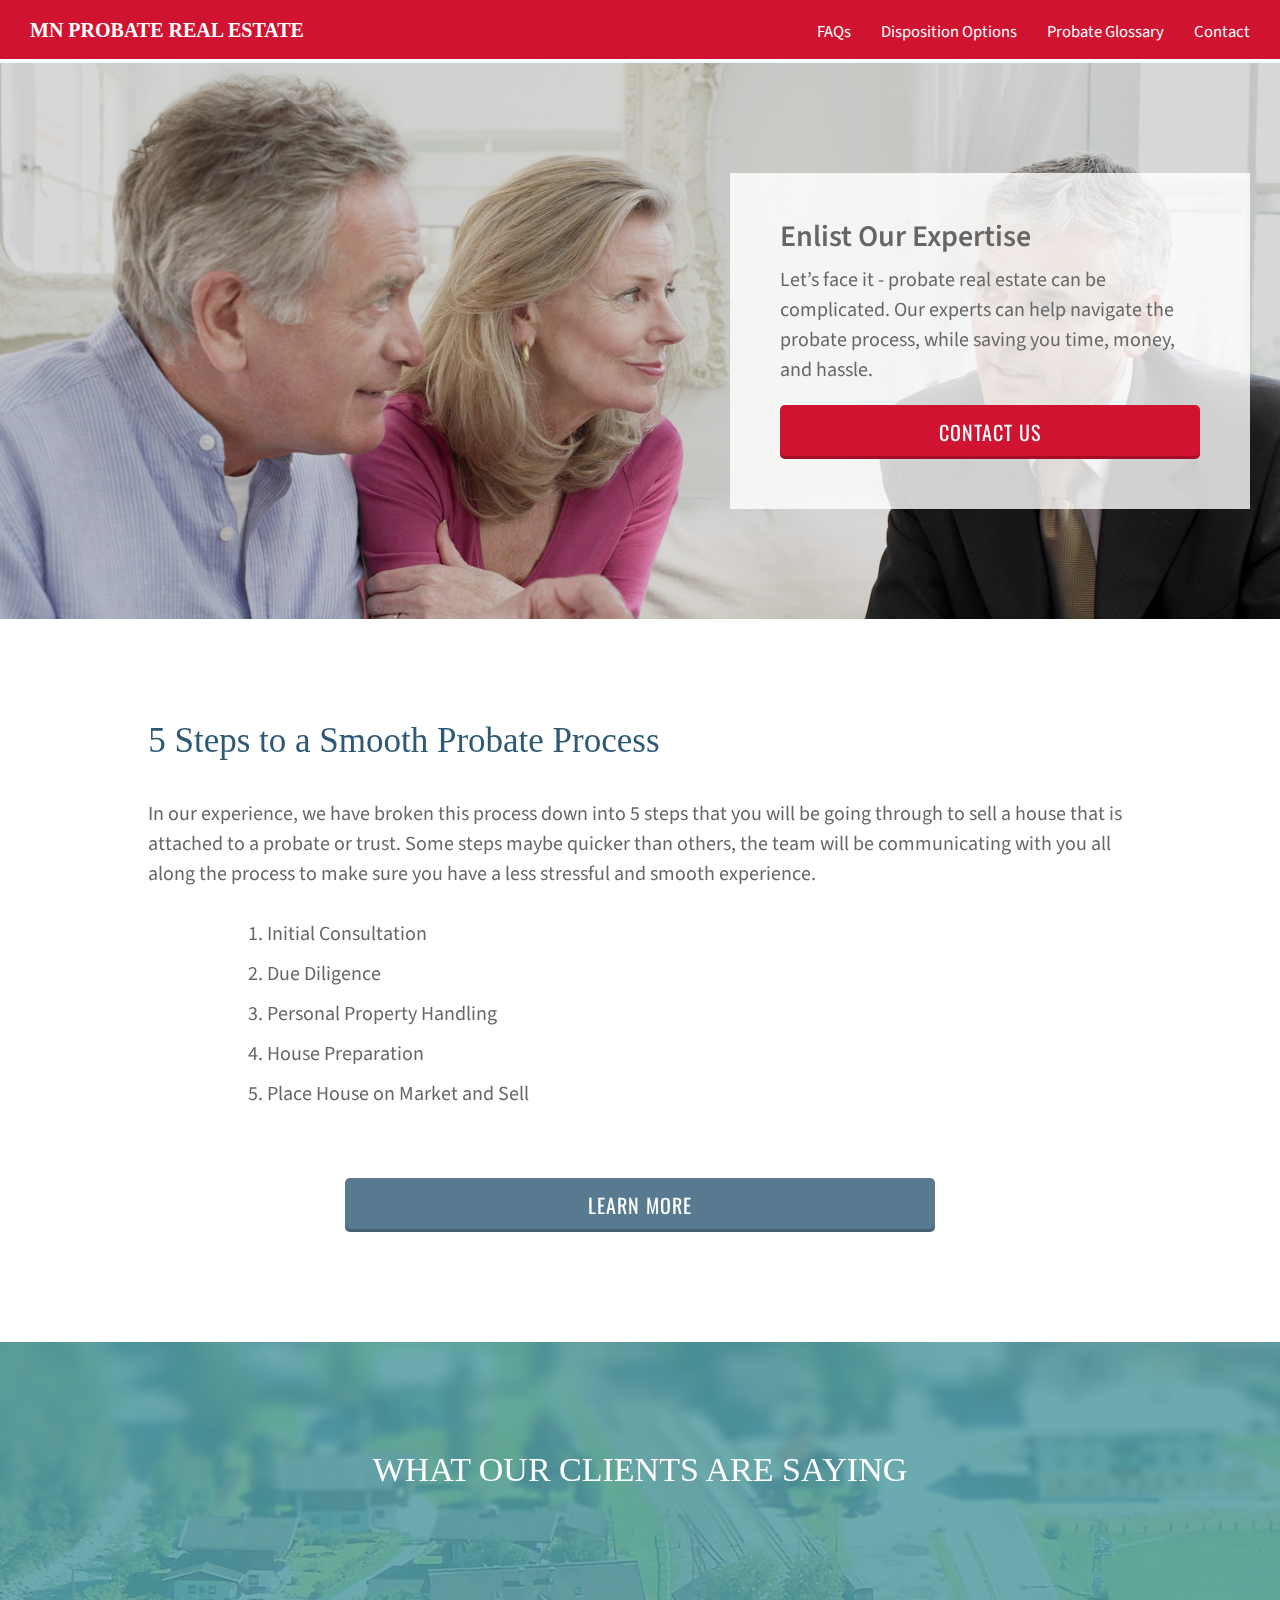
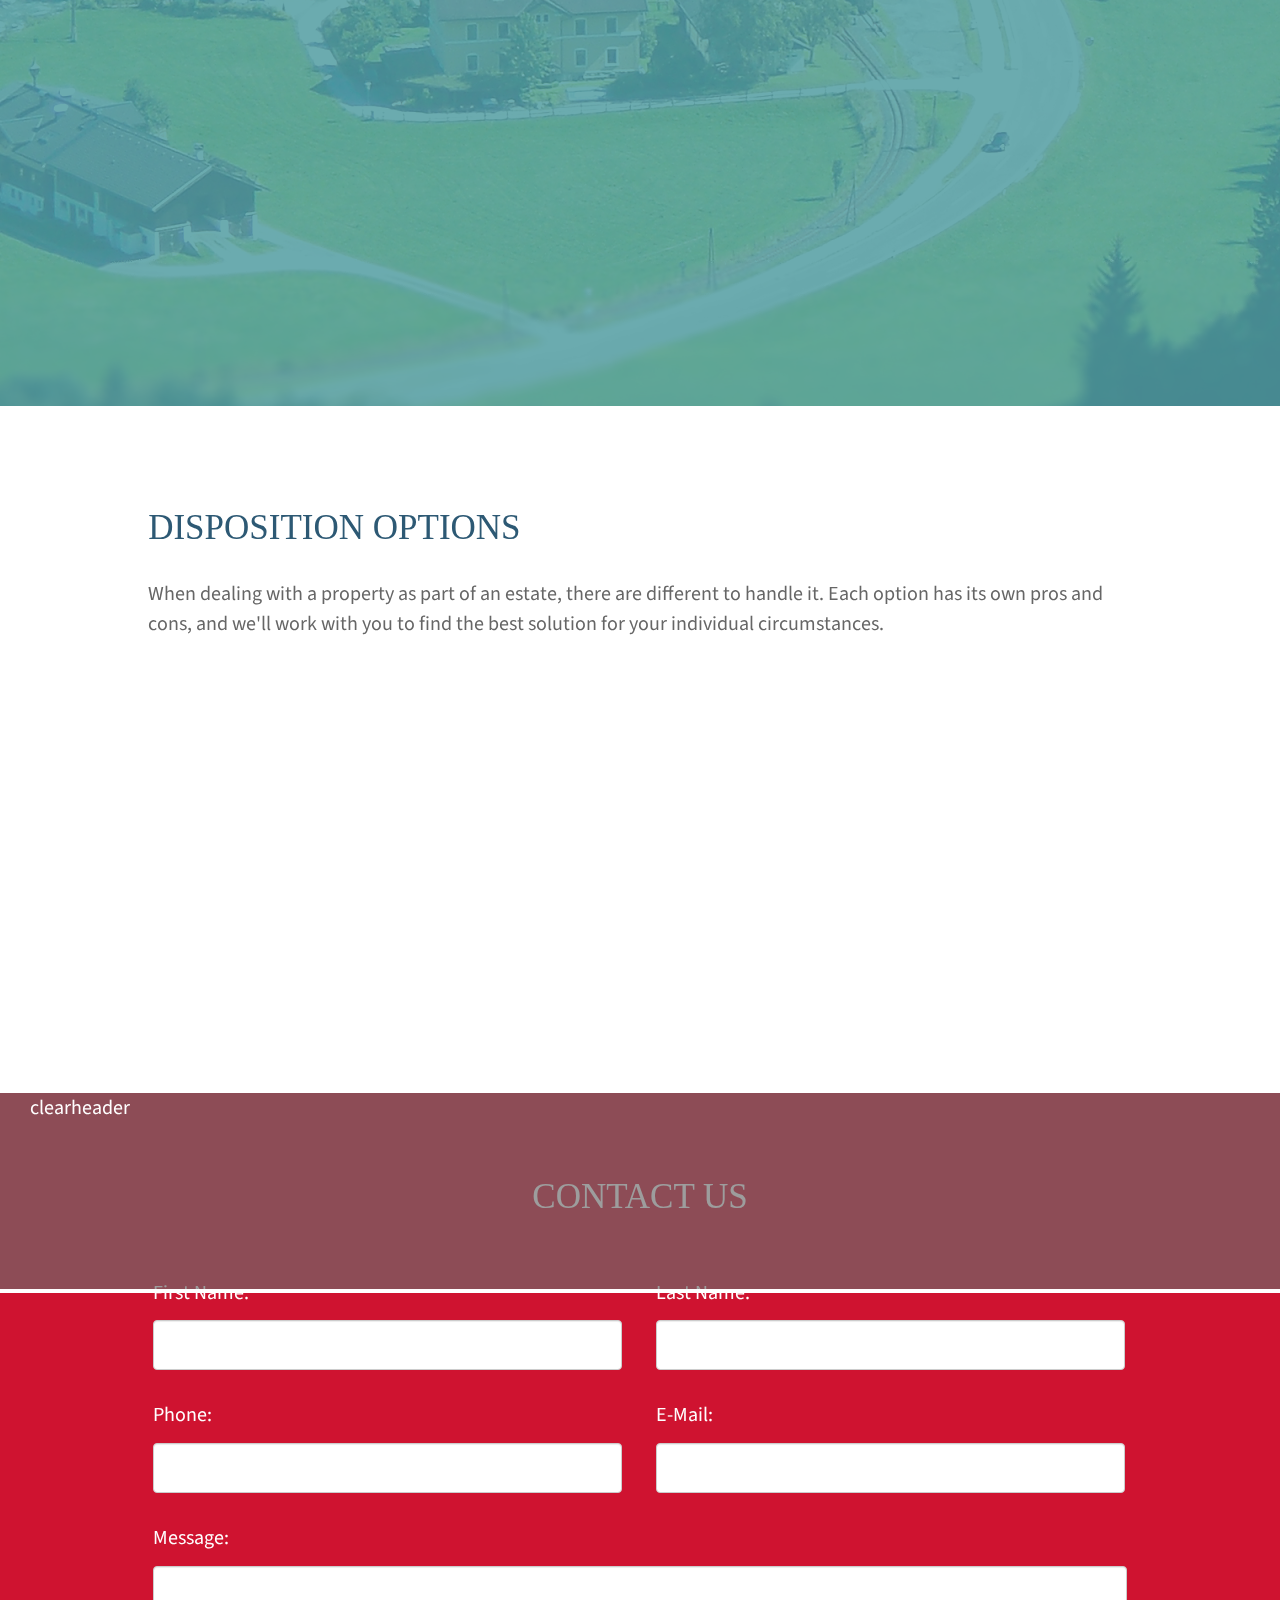
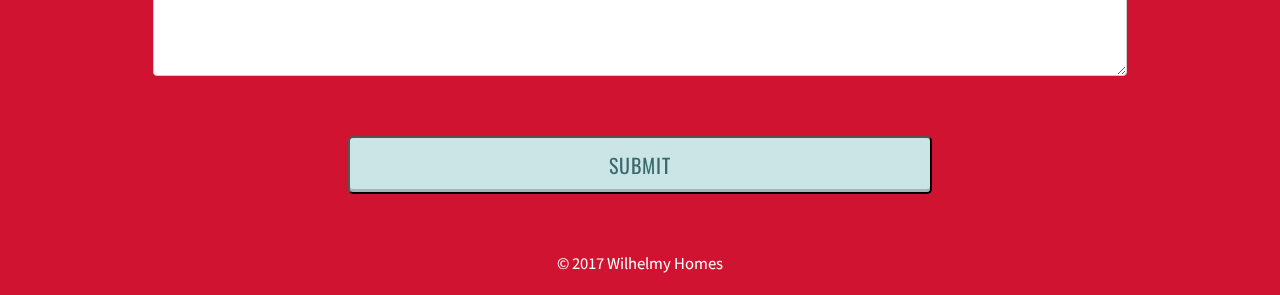
==== index.html @ 2a5e606b "fist push" ====
<!DOCTYPE html>
<html lang="en">
<head>
  <meta charset="utf-8">
  <meta http-equiv="X-UA-Compatible" content="IE=edge">
  <meta name="viewport" content="width=device-width, initial-scale=1">
  <link rel="shortcut icon" type="image/ico" href="images/favicon.ico" />
  <meta name="description" content="Our experts can help navigate the probate real estate process, while saving you time, money, and hassle.">

  <title>MN Probate Real Estate Services</title>

  <link href='http://fonts.googleapis.com/css?family=Source+Sans+Pro:400,400i,600,700|Oswald:700' rel='stylesheet' type='text/css'>

  <link href="https://fonts.googleapis.com/icon?family=Material+Icons" rel="stylesheet">

  <link rel="stylesheet" href="css/normalize.css">
<!--   <link rel="stylesheet" href="css/materialize.css"> -->
  <link rel="stylesheet" href="css/font-awesome.min.css">
  <link rel="stylesheet" href="css/main1.css">
</head>

<body>

<!-- <header class="clearHeader"> clearheader
</header> -->

  <header class="clearfix shadow">
    <h1><a href="index.php">MN Probate Real Estate</a></h1>
     
      <div class="hamburger">
        <div class="line"></div>
        <div class="line"></div>
        <div class="line"></div>
      </div>

    <nav>
    <ul>
        <li><a href="faqs.php">FAQs</a></li>
        <li><a href="disposition-options.php">Disposition Options</a></li>
        <li><a href="probate-glossary.php">Probate Glossary</a></li>
        <!-- <li><a href="probate-timeline.html">Timeline</a></li> -->
        <li><a href="contact.php">Contact</a></li>
      </ul>
    </nav>
  </header>
  <!-- second shadow header -->
    <header class="clearfix">
    <h1><a href="index.html">MN Probate Real Estate</a></h1>
     
      <div class="hamburger">
        <div class="line"></div>
        <div class="line"></div>
        <div class="line"></div>
      </div>

    <nav>
      <li><a href="faqs.php">FAQs</a></li>
      <li><a href="disposition-options.php">Disposition Options</a></li>
      <li><a href="probate-glossary.php">Probate Glossary</a></li>
      <li><a href="contact.php">Contact</a></li>
    </nav>
  </header>
  <!-- end shadow header -->


    <div class="parallax-container">
      <div class="parallax">
        <div class="parallax-img"></div>
        <img src="images/counsel-t11.jpg"></div>
       <div class="hero-filter">
        <div class="blurb">
          <h2>Enlist Our Expertise</h2>
          <p> <span class="removeText">Let’s face it - probate real estate can be complicated.</span> Our experts can help navigate the probate process, while saving you time, money, and hassle.</p>
          <a class="button" href="#contact" target="_top">Contact Us</a>
        </div>
      </div> 
    </div>


  <!-- ================= steps section -====================== -->
  <div class="full-width-wrapper">
    <div class="steps-container">
        <section class="steps-text">
        <h3>5 Steps to a Smooth Probate Process</h3>
              <div class="fivesteps">
              <p>In our experience, we have broken this process down into 5 steps that you will be going through to sell a house that is attached to a probate or trust.  Some steps maybe quicker than others, the team will be communicating with you all along the process to make sure you have a less stressful and smooth experience.</p>
              </div>
              <div class="steps-list-container">
                <ul class="steps-ul">
                  <li>1. Initial Consultation</li>
                  <li>2. Due Diligence</li>
                  <li>3. Personal Property Handling</li>
                  <li>4. House Preparation</li>
                  <li>5. Place House on Market and Sell</li>
                </ul>
                <a class="button" href="five-steps.php">Learn More</a>
              </div>
          </section>  
    </div>
  </div>


  <!-- ============== end steps section ============== -->

 
  <!-- ============== BEGIN TESTIMONALS section ============== -->
  <div class="parallax-container">
    <div class="parallax">
      <div class="parallax-img"></div>
      <img src="images/pexels-photo-156505-t2.jpg"></div>
    <div class="info-container testimonials">
      <div class="test-filter">
      <h3>What Our Clients are Saying</h3>
        <div class="quote">
          <img class = "quotemark" src="images/quotes-white.png" alt="quote mark">
          <div class="quotetext">
            <p>Steve was a blessing to our family in a very difficult time. Thank you for making a stressful time not so stressful.</p>
            <p class="attribute">– Client from Elk River</p>
          </div>
        </div>

        <div class="quote">
          <img class = "quotemark" src="images/quotes-white.png" alt="quote mark">
          <div class="quotetext">
            <p>Steve will go above and beyond for his client... I wouldn't trust or go to anyone else!</p>
            <p class="attribute">– Client from St. Paul</p>
          </div>
        </div>
      </div>
    </div>
  </div>

<!-- ================= 3 ICONS section -====================== -->
  <div class="full-width-wrapper">
    <div class="icons-section-container">
      <section class="steps-text">
        <h3>DISPOSITION OPTIONS</h3>
          <div class="icons-opener">
            <p>When dealing with a property as part of an estate, there are different to handle it. Each option has its own pros and cons, and we'll work with you to find the best solution for your individual circumstances.</p>
          </div>

          <div class="three-icons">
            <div class="icon-column">
              <div class="card small">
                <div class="card-image">
                  <div class="square">
                    <i class="fa fa-key"></i>
                  </div>
                </div>
                <div class="card-content">
                  <span class="card-title activator grey-text text-darken-4">Keep It<i class="material-icons right">more_vert</i></span>
                  <p><a href="#">This is a link</a></p>
                </div>
                <div class="card-reveal">
                  <span class="card-title grey-text text-darken-4">Keep It<i class="material-icons right">close</i></span>
                  <p class="card-option">Pro:</p>
                  <p class="option-description">Easy to do if property is already an income producing property.</p>
                  <p class="card-option">Con:</p>
                  <p class="option-description">Eventually it will have to be sold so the estate can be closed.</p>
                </div>
              </div>
            </div>
            <div class="icon-column">
              <div class="card small">
                <div class="card-image">
                  <div class="square">
                    <i class="fa fa-handshake-o"></i>
                  </div>
                </div>
                <div class="card-content">
                  <span class="card-title activator grey-text text-darken-4">Sell As-Is <i class="material-icons right">more_vert</i></span>
                  <p><a href="#">This is a link</a></p>
                </div>
                <div class="card-reveal">
                  <span class="card-title grey-text text-darken-4">Sell As-Is <i class="material-icons right">close</i></span>
                  <p class="card-option">Pro:</p>
                  <p class="option-description">Quickest access to house equity.</p>
                  <p class="card-option">Con:</p>
                  <p class="option-description">Typically lowest price received.</p>
                </div>
              </div>
            </div>
            <div class="icon-column">
              <div class="card small">
                <div class="card-image">
                  <div class="square">
                    <i class="fa fa-magic"></i>
                  </div>
                </div>
                <div class="card-content">
                  <span class="card-title activator grey-text text-darken-4">Renovate
                    <i class="material-icons right">more_vert</i>
                  </span>
                  <p><a href="#">This is a link</a></p>
                </div>
                <div class="card-reveal">
                  <span class="card-title grey-text text-darken-4">Renovate<i class="material-icons right">close</i></span>
                  <p class="card-option">Pro:</p>
                  <p class="option-description">Probable highest sales price.</p>
                  <p class="card-option">Con:</p>
                  <p class="option-description">Highest amount of work for the estate.</p>
                </div>
              </div>
            </div>
          </div>
      </section>  
    </div>
  </div>

<header class="clearHeader"> clearheader
</header>
  <!-- ============== end DISPONSITION section ============== -->



  <footer>
    <!-- BEGIN CONTACT FORM -->
    <div class="form-group col-md-6 col-md-offset-3">
      <a id="contact" class="anchor">anchor text [invisible]</a>
      <h3>Contact Us</h3>

      <form id="contactForm" data-parsley-validate>
        <div class="form-column">
        <p>First Name:</p>
          <input class="form-control" type="text" data-parsley-errors-container="#element" data-parsley-trigger="change" name="firstname" id="firstname" data-parsley-required="true"/>
          <br />
        </div>
        <div class="form-column">
          <p>Last Name:</p>
          <input class="form-control" type="text" data-parsley-errors-container="#element" data-parsley-trigger="change" name="lastname" id="lastname" data-parsley-required="true"/>
          <br />
        </div>
        <div class="form-column">
          <p>Phone:</p>
          <input class="form-control" type="text" name="phone" id="phone" data-parsley-trigger="change" data-parsley-pattern="^[\d\+\-\.\(\)\/\s]*$"  data-parsley-required="true" />
          <br />
        </div>
        <div class="form-column">
          <p>E-Mail:</p>
          <input class="form-control" type="text" name="email" id="email" data-parsley-trigger="change" data-parsley-type="email"required   />
          <br />
        </div>
        <p>Message:</p>
        <textarea class="form-control" type="text" name="message" rows="4"  data-parsley-trigger="change" id="message" placeholder="" ></textarea>
        <br /><br />

        <button type="submit" class="button">Submit</button>
        <div class="thankContainer">
            <p>Thanks for reaching out! We will be in touch with you shortly.</p>
        </div>

        <input type="hidden" name="*honeypot" />
        <input type="hidden" name="*reply" value="user@enformed.io" />
        <input type="hidden" name="*subject" value="Form Submission from MNProbate.com" />
        <input type="hidden" name="*redirect" value="https://www.yoursite.com" />
      </form>
    </div>

<!-- END CONTACT FORM -->
    <div class="copyright">
      <p>&copy; 2017 Wilhelmy Homes</p>
    </div>
    
  </footer>


<!--   <script src="js/vendor/jquery-1.11.2.min.js"></script> -->
  <script src="https://ajax.googleapis.com/ajax/libs/jquery/1.11.2/jquery.min.js"></script>
  <script src="js/main1.js"></script>
<!--   <script src="js/smoothscroll.js"></script> -->
  <script src="https://maxcdn.bootstrapcdn.com/bootstrap/3.3.4/js/bootstrap.min.js"></script>
  <script src="js/vendor/parsley.min.js"></script>
  <script src="js/vendor/materialize.js"></script>
  <script>
      $(document).ready(function(){
        $("#contactForm").submit(function(event){
          event.preventDefault();
          $.ajax({
            url: "https://www.enformed.io/1nazbs3a",
            method: "post",
            dataType: "json",
            accepts: "application/json",
            data: $("#contactForm").serialize(),
            success: function(){
              console.log("Your form was successfully received!");
              $('.thankContainer').addClass('makeVisible');
            },
            error: function(){
              console.log("Failure. Try again.");

            }
          });
        });
      });
    </script>
  
</body>
</html>
---- css/main1.css ----
/* ==========================================================================
   Global Overrides
  ========================================================================== */
* {
  box-sizing: border-box;
}

.clearfix:after {
  display: table;
  clear: both;
  content: "";
}

/* ==========================================================================
   Author's custom styles

  red= #cf1330
  lightest bg blue: #D2E0E3
  med bg blue: #B4D9DC;
  teal text: #569fa4
  dark blue: #2d5974
  gray text: #666;
  ;
  ========================================================================== */


/* Global
   ================================================================ */



body {
  font-family: "Source Sans Pro", sans-serif;
  font-size: 20px;
  line-height: 1.5;
  color: #666;
  background-color: #cf1330;
  /*background-color: blue;*/
  -webkit-font-smoothing: antialiased;
}

li {
  list-style: none;
}

/* Headings
   ================================================================ */
h1 {
  font-family: "Raleway", serif;
  /*font-family: 'Montserrat', sans-serif;
  font-weight: bold;*/
  font-size: 1em;
  line-height: 1;
  float: left;
  margin-top: 0;
  margin-bottom: 0;
  padding-top: 20px;
  padding-bottom: 19px;
  text-transform: uppercase;
  /*background-color: orange;*/
}

h2 {
  font-family: "Source Sans Pro";
  font-weight: 700;
  font-size: 1.5em;
  margin: 0;
}

h3 {
  font-family: "Raleway", serif;
  font-size: 1.25em;
  margin: 0;
}



/* Text Styles
   ================================================================ */
a,
a:visited {
  text-decoration: none;
  color: white;
}

p {
  margin: 0 0 20px;
}




/* Header/Footer
   ================================================================ */
header,
footer {
  color: #fff;
  background-color: #cf1330;
}

header {
  padding: 0 1.5em;
  border-bottom: 4px solid #fff;
  z-index: 999;
}

footer {
  clear: both;
  padding: 10px 3%;
}

footer p {
  margin: 0;
}

/*header {
  visibility: hidden;
}*/

header.shadow {
  position: fixed;
  width: 100%;
  visibility: visible;
}



/* Navigation
   ================================================================ */
nav {
  float: right;
  text-align: right;
}

nav ul {
  padding: 0;
  margin: 0;
}

nav li {
  float: left;
  text-align: center;
  font-size: smaller;
}

nav li a {
  display: inline-block;
  padding: 20px 0 0 30px;
  transition: all .2s ease;
}

nav a:hover {
  color: #D8E7E9;
}

header nav strong {
  font-family: "Oswald", sans-serif;
  text-transform: uppercase;
}

/* Buttons
   ================================================================ */
.button,
.button:visited {
  font-family: "Oswald", sans-serif;
  display: block;
  padding: 12px;
  text-align: center;
  letter-spacing: 1px;
  text-transform: uppercase;
  color: #666;
  border-radius: 5px;
  background: #deece6;
  box-shadow: inset 0 -3px 0 rgba(0,0,0,.2);
  transition: all .2s ease;
}

.blurb h2 {
  font-weight: 600;
  line-height: .9em;
  /*text-transform: uppercase;*/
}

.blurb p {
  margin: 15px 0 20px 0;
}


/* Super info button in blurb */
.blurb .button {
  transition: all .2s ease;
  color: white;
  background: #cf1330;
}

.blurb .button:hover {
  color: white;
  background: #FC193D;
}
.button:focus {
  outline: none;
}

/* Banner
   ================================================================ */

.blurb {
  float: right;
  max-width: 520px;
  margin: 5.5em 1.5em;
  padding: 50px;
  background-color: #fff;
  background-color: rgba(255, 255, 255, .8);
}

.banner {
  overflow: hidden;
  background-image: url(../images/counsel-t3.jpg);
  background-position: 0 -25px;
  background-repeat: no-repeat;
  background-size: cover;
  box-shadow: inset 0 0 5px rgba(0,0,0,.25);
}

.hero-filter {
  background-color: rgba(0, 0, 0,.15);
  height: 100%;
  width: 100%;
  overflow: hidden;
}

.blue {
  background-color: blue;
  display: block;
}

.parallax-container {
  position: relative;
  overflow: hidden;
}

.parallax-container .parallax {
  position: absolute;
  top: 0;
  left: 0;
  right: 0;
  bottom: 0;
  z-index: -1;
}

.parallax-container .parallax img {
  display: none;
  position: absolute;
  left: 50%;
  bottom: 0;
  min-width: 100%;
  min-height: 100%;
  -webkit-transform: translate3d(0, 0, 0);
  transform: translate3d(0, 0, 0);
  -webkit-transform: translateX(-50%);
  transform: translateX(-50%);
}
/* Info Sections (Call to action columns)
   ================================================================ */
.info {
  float: left;
  width: 33.333333334%;
  margin: 25px 0;
  padding: 3%;
  border-right: 1px solid #757373;
  border-right: 1px solid rgba(0,0,0,.15);
}


.info:last-of-type {
  border-right: none;
  width: 66.6666666%;
}

.info-container {
  float: left;
  width: 100%;
  margin: 0 0;
  padding: 3%;
}

/*5 STEPS=================================*/

.full-width-wrapper {
  background-color: #fff;
  width:100%;
}


.steps-container{
  overflow: hidden;
  margin: 0 auto;
  max-width: 1200px;
  display:block;
  clear:both;
  /*margin: 25px auto 0 auto;*/
  padding: 5% 6%;
  padding: 7.5% 6% 5% 6%;
  background: #fff;
}

.steps-container h3{
  color: #2D5974;
  font-weight: normal;
  font-size: 1.75em;
  padding: 0 0 0 3%;
}
.fivesteps {
  padding: 3% 3% 0 3%;
}

.steps-list-container {
  margin: 0 0 25px 0;
  padding: 0 3% 2% 3%;
}

.steps-ul {
  margin-left: 3em;
}

.steps-ul li {
  /*color: red;*/
  padding-top: .5em;
}


.steps-text {
  overflow: hidden;
}

.steps-container .button{
    margin: 7% auto 0 auto;
    background-color: #577A90;
    color: #fff;
    width: 60%
}

.steps-container .button:hover {
  background-color: #2D5974;
}

/*DISPOSITION OPTIONS========================*/
/*
.disposition-container{
  overflow: hidden;
  margin: 0 auto;
  max-width: 1200px;
  display:block;
  clear:both;
  margin: 25px auto 0 auto;
  padding: 5% 6%;
}

.disposition-container h3{
  color: #2D5974;
  font-weight: normal;
  font-size: 1.75em;
  padding: .4em 0 0 0;
  padding-left: 3%;
}

.disposition-opener {
  float: left;
  width: 60%;
  margin: 25px 0;
  padding: 3%;
}

.disposition-list-container {
  float: left;
  width: 40%;
  margin: 25px 0;
  padding: 3% 3% 0 3%;
}

.disposition-container .button{
    margin: 10% auto 0 auto;
    background-color: #577A90;
    color: #fff;
    font-size: 16px;
}

.disposition-container .button:hover {
  background-color: #2D5974;
}

.disposition-container .button.hiding{
    display: none;    
  }*/

/*THREE ICONS SECTION========================*/

.icons-section-container {
  overflow: hidden;
  margin: 0 auto;
  max-width: 1200px;
  display:block;
  clear:both;
  /*margin: 25px auto 25px auto;*/
  padding: 5% 6%;
  padding: 7.5% 6%;
  background: #fff;
}

.icons-section-container h3{
  color: #2D5974;
  font-weight: normal;
  font-size: 1.75em;
  padding-left: 3%;
}

.icons-opener {
  margin: 25px 0;
  padding: 0 3%;
}

.three-icons {
  padding: 0 3%; 
}

.icon-column {
  width: 32.26%;
  display: inline-block;
/*  border: 2px solid black;*/
  /*text-align: center;*/
  margin-right: 1%;
}

.icon-column:last-child {
  margin-right: 0;
}

.icon-column p {
  font-size: .8em;
}

.fa {
  color: #50758B;
  font-size: 5em;
  top: 23%;
  left: 0;
  right: 0;
  position: relative;
  vertical-align: middle;
  text-shadow:  0 -3px 0 rgba(255,255,255,.8);
  display: block;
  text-align: center;
}

.square {
  width: 100%;
  height: 9em;
  background: #DDE7E9;
  margin: 0 auto;
  position: relative;
}

.card-option {
  margin: .5em 0 0 0;
  padding: .5em 0 0 0;
  font-weight: bold;
  border-top: 1px solid #DDE7E9;
}

.option-description {
  margin: 0;
}

.card {
  position: relative;
  overflow: hidden;
  display: inline-block;
  width: 100%;
  margin: 0.5rem 0 1rem 0;
  background-color: #fff;
  -webkit-transition: -webkit-box-shadow .25s;
  transition: -webkit-box-shadow .25s;
  transition: box-shadow .25s;
  transition: box-shadow .25s, -webkit-box-shadow .25s;
  border-radius: 5px;
  box-shadow: inset 0 -3px 0 rgba(0,0,0,.2);
  border: 1px solid rgba(0,0,0,.2);
  transition: all 300ms ease-in-out;
}

.card .card-title {
  font-weight: 300;
  font-family: "Oswald", sans-serif;
  text-transform: uppercase;
  color: #50758B;
}

.card .card-title.activator {
  cursor: pointer;
}

.card.small .card-content {
  max-height: 100%;
  overflow: hidden;
}

.card.small .card-action {
  position: absolute;
  bottom: 0;
  left: 0;
  right: 0;
}

.card.small {
  height: 300px;
}

.card.sticky-action .card-action {
  z-index: 2;
}

.card.sticky-action .card-reveal {
  z-index: 1;
  padding-bottom: 64px;
}

.card .card-image {
  position: relative;
/*  transition: all 500ms ease-in-out;*/
}

.card .card-content {
  padding: 24px;
  border-radius: 0 0 2px 2px;
/*  transition: all 500ms ease-in-out;*/
}

.card .card-content p {
  margin: 0;
  color: inherit;
  display: none;
}

.card .card-content .card-title {
  display: block;
  line-height: 32px;
  margin-bottom: 8px;
}

.card .card-content .card-title i {
  line-height: 32px;
}

.card .card-reveal {
  padding: 24px;
  position: absolute;
  background-color: #fff;
  width: 100%;
  /*overflow-y: auto;*/
  left: 0;
  top: 100%;
  height: 100%;
  z-index: 3;
  display: none;
}

.card .card-reveal .card-title {
  cursor: pointer;
  display: block;
}

.material-icons {
  text-rendering: optimizeLegibility;
  -webkit-font-feature-settings: 'liga';
  -moz-font-feature-settings: 'mat';
  font-feature-settings: 'liga';
  float: right;
}
/*SCROLL ANIMATIONS========================*/

.orange {
  border: 3px solid orange;
}

.clearHeader{
  height: 200px; 
  background-color: rgba(107,107,107,0.66);
  position: fixed;
  top:200;
  width: 100%;
}


.darkHeader {
  height: 100px;
  background-color: rgba(107,107,107,0.9);
  position: fixed;
  top: 200;
  width: 100%;
}

.is-hidden {
    visibility: hidden;
    opacity: 0;
    transform: translateY(50px);
}

.not-hidden {
    visibility: visible;
    opacity: 1;
    transform: translateY(1px);
}

.quote.is-hidden {
    visibility: hidden;
    opacity: 0;
    transform: translateX(50px);
}

.quote.not-hidden {
    visibility: visible;
    opacity: 1;
    transform: translateX(1px);
}

/*TESTIMONIALS========================*/
.testimonials {
  overflow: hidden;
  padding: 8%;
  position: relative;
  background-color: #569fa4;
  background-color: rgba(14, 118, 126, .9);
  background-color: rgba(110, 172, 177, .8);
  background-color: rgba(62, 145, 151, .85);
  background-color: rgba(81, 156, 161, .85);

}

.test-filter {
  height: 100%;
  text-align: center;
  z-index: 2;
  position: relative;
}

.testimonials:before {
  content: ' ';
  display: block;
  position: absolute;
  left: 0;
  top: 0;
  width: 100%;
  height: 100%;
  z-index: 1;
  opacity: 0.15;
}

.testimonials h3 {
  padding: 0 0 .4em 0;
  font-weight: normal;
  font-size: 1.7em;
  text-transform: uppercase;
}

.quotemark{
  font-family: "Source Sans Pro", sans-serif;
  line-height: 0;
  width: 10%;
  max-width: 55px;
  margin: 0 0 .2em 0;
  opacity: 0.9;
}

.quote {
  float: none;
  width: 100%;
  margin: 0 auto;
  max-width: 700px;
  padding: 1.7em 0;
  border-bottom: 1px solid rgba(255,255,255,.6);
  transition: all 300ms ease-in-out;
  
}

.quote p {
  margin-bottom: .5em;
}

.quote:last-of-type {
    border-bottom: none;
    padding: 2em 0 0 0;
  }

.quotetext {
  margin: 0;
}

.attribute {
  font-size: .7em;
}


/* ------CONTACT FORM FOOTER-------*/



.control-group.error input.parsley-validated{
  color: #b94a48 !important;
  background-color: #f2dede !important;
  border: 1px solid #EED3D7 !important;
} 

li.parsley-required, li.parsley-pattern, li.parsley-type{
  color: #9ACCD0; 
}


.thankContainer {
  visibility: hidden;
  padding-top: 1em;
  text-align: center;
  transition: all 300ms ease-in-out;
}

.anchor {
   position: relative;
   top: -50px;
   color:blue;
   visibility:hidden;
}

.form-column {
  width: 48.2%;
  display: inline-block;
}

.form-column:nth-child(odd) {
  margin-right: 3%;
}

.form-group {
  max-width: 1107px;
  margin: auto;
}

.form-group h3{
  text-align: center;
  margin-top: 1.3em;
  text-transform: uppercase;
  font-weight: normal;
  padding-bottom: 20px;
  font-size: 1.75em;
  line-height: 1em;
}

.makeVisible {
  visibility: visible;
}

#contactForm {
  margin: 0 auto;
  padding: 4% 6% 0 6%;
}

.form-control {
  display: block;
  width: 100%;
  margin-top: .9em;
  padding: 14px 12px;
  font-size: 14px;
  line-height: 1.42857143;
  color: #555;
  background-color: #fff;
  background-image: none;
  border: 1px solid #ccc;
  border-radius: 4px;
  -webkit-box-shadow: inset 0 1px 1px rgba(0,0,0,.075);
  box-shadow: inset 0 1px 1px rgba(0,0,0,.075);
  -webkit-transition: border-color ease-in-out .15s,-webkit-box-shadow ease-in-out .15s;
  -o-transition: border-color ease-in-out .15s,box-shadow ease-in-out .15s;
  transition: border-color ease-in-out .15s,box-shadow ease-in-out .15s;
}

.form-control:focus {
  outline: none;
}

#contactForm .button {
  width: 60%;
  background-color: #CBE4E6;
  color: #39696D;
  margin: auto;
  /*float:right ;*/
}

#contactForm .button:hover {
  background-color: #B5D9DC;
}

.copyright {
  font-size: smaller;
  margin: .5em 0;
  text-align: center;
}

/*-------- SUB PAGE ARTICLES --------*/

.subpage-header {
  overflow: hidden;
  padding: 6%;
  position: relative;
  background-color: #569fa4;
  background-color: #577A90;
}


.test-filter {
  height: 100%;
  text-align: center;
  z-index: 2;
  position: relative;
  color: #fff;
}

.subpage-header:before {
    content: ' ';
    display: block;
    position: absolute;
    left: 0;
    top: 0;
    width: 100%;
    height: 100%;
    z-index: 1;
    opacity: 0.15;
    background-image: url(../images/texture-1479660_1920_2.jpg);
    background-repeat: no-repeat;
    background-position: 0;
    -ms-background-size: cover;
    -o-background-size: cover;
    -moz-background-size: cover;
    -webkit-background-size: cover;
    background-size: cover;
}

.subpage-header h2 {
  padding:  3%;
  font-weight: bold;
  font-size: 1.85em;
  font-family: "Raleway", serif;
  text-align: left;
}

.subpage-container{
  overflow: hidden;
  margin: 0 auto;
  max-width: 1200px;
  display:block;
  clear:both;
  margin: 25px auto 0 auto;
  padding: 5% 6%;
}

.subpage-container h3{
  color: #2D5974;
  font-weight: normal;
  font-size: 1.25em;
  padding: .75em 0 .5em 0;
}

.subpage-bodytext {
  float: left;
  padding: 3%;
}

.subpage-bodytext li {
  list-style-type: circle;
  font-size: smaller;
  margin-bottom: 3%;
}

.option {
  width: 100%;
  clear:both;
}

.pros{
  width: 47%;
  display: inline-block;
  overflow: hidden;
  vertical-align:top;
  margin-right: 5%;
}

.cons{
  width: 47%;
  display: inline-block;
  overflow: hidden;
  vertical-align:top;
}

.term-container {
  border-top: : 1px solid #A5ABAE;
  border-top: 1px solid rgba(0,0,0,.15);
  padding-top: 3%;
}

.term {
  width: 20%;
  display: inline-block;
  overflow: hidden;
  vertical-align:top;
  margin-right: 5%;
}

.definition {
  width: 74%;
  display: inline-block;
  overflow: hidden;
  vertical-align:top;
  font-size: smaller;
}

.disclaimer {
  font-size: smaller;
  font-style: italic;
  padding-top: 3%;
}


/* ----- SMALL SCREENS-------*/


@media screen and (max-width: 790px) {
  
  body {
    font-size: 16px;
  }

  h1 {
    font-size: 20px;
  }

  nav {
    float: none;
    text-align: right;
    display: none;
    padding: 0 0 10px 0;
    overflow: hidden;
    width: 100%;
  }
  .showNav {
    display: block;

  }

  nav li {
    width: 100%;
    font-size: 1em;
  }

  nav a {
    padding:10px;
  }

  .blurb {
    float: right;
    padding: 5%;
    max-width: 387px;
  }

  .info {
    float: none;
    width: 100%;
    border-right: none;
    border: 1px solid #A5ABAE;
    border: 1px solid rgba(0,0,0,.15);
    margin: 0;
  }

  .info:last-of-type {
    border-bottom: none;
    width: 100%;
  }

  .button, .button:visited {

    /*display: inline-block;*/
    padding: 12px 22px ;
    width: 100%;
  }

  p {
      margin: 7px 0 17px;
  }

  .hamburger {
    margin: 14px 0 0 0;
    padding-top: .32em;
    width: 2.5rem;
    float: right;
    }

  .line {
    width: 2.5rem;
    height: .2525rem;
    background: #fff;
    transition: 0.5s;
    border-radius: 2.5rem;
    margin-bottom: .32em;
    opacity: 1;
    transition: all 300ms ease-in-out;
    outline: none;
    }


/* HAMBURGER TRANSFORM */
  .activeX .line:nth-child(2) {
    opacity: 0;

  }

  /* Top line */
  .activeX .line:first-child {
    width: 2rem;
    transform: rotate(45deg);
    -ms-transform: rotate(45deg); /* IE 9 */
    -webkit-transform: rotate(45deg);
    transform-origin: 0 0;
    -ms-transform-origin: 0 0;
    -webkit-transform-origin: 0 0;
  }

  /* Bottom line */
  .activeX .line:last-child {
    width: 2rem;
    transform: rotate(-46deg);
    -ms-transform: rotate(-46deg); /* IE 9 */
    -webkit-transform: rotate(-46deg);
    transform-origin: 4px 6px;
    -ms-transform-origin: 4px 6px;
    -webkit-transform-origin: 4px 6px;
  }

  .slidingContent {
    transform: translateY(172px);
  }
  /*END HAMBURGER TRANSFORM */

  .removeText {
    display: none;
  }

  .fivesteps {
    width: 100%;
    margin: 1em 0 0 0;
  }

  .steps-list-container {
    width: 100%;
    margin: 0 0 2em 0;
    padding: 0 3% 0 3%;
  }

  .steps-container h3, .icons-section-container h3 {
    /*text-align: center;*/
  }

  .steps-container .button {
/*    width: 50%;*/
    margin-left: auto;
    margin-right: auto;
    display: block;
  }

  .steps-ul {
    padding-left: 3em;
  }

  .disposition-opener {
    float: left;
    width: 100%;
    margin: 1em 0 0 0;
    padding: 3%;
  }

  .subpage-bodytext li {
    list-style-type: circle;
    font-size: 1em;
    margin-bottom: 1%;
  }

  .icon-column p {
    font-size: .93em;
  }
}

@media screen and (max-width: 690px) {
  .banner {
    background-position: 0 0;
  }

  #contactForm {
   /* width: 75%;*/
  }

  .fivesteps {
    width: 100%;
    margin: 1em 0 0 0;
  }

  .steps-list-container {
    width: 100%;
    margin: 0 0 2em 0;
    padding: 0 3% 0 3%;
  }

  .steps-container .button {
    width: 100%
  }

  .steps-ul {
    padding-left: 3em;
  }

  .disposition-opener {
    float: left;
    width: 100%;
    margin: 1em 0 0 0;
    padding: 3%;
  }

  .pros {
    width: 100%;
  }

  .cons {
    width: 100%;
  }

  .term {
    width: 100%;
  }

  .definition {
    width: 100%;
  }

  .icon-column {
    display: block;
    width: 70%;
    margin: 0 auto;
  }

  .icon-column:last-child {
    margin: 0 auto;
  }

  .card.small {
     height: auto; 
  }

  .form-column {
    width: 100%;
    display: inline-block;
  }

  #contactForm .button {
    width: 100%;
  }

}

@media screen and (max-width: 420px) {
  .icon-column {
    width: 100%;
  }

  .steps-ul {
    margin-left: 0;
  }

}

@media screen and (max-width: 360px) {
  h1 {
    font-size: 1em;
  }

}
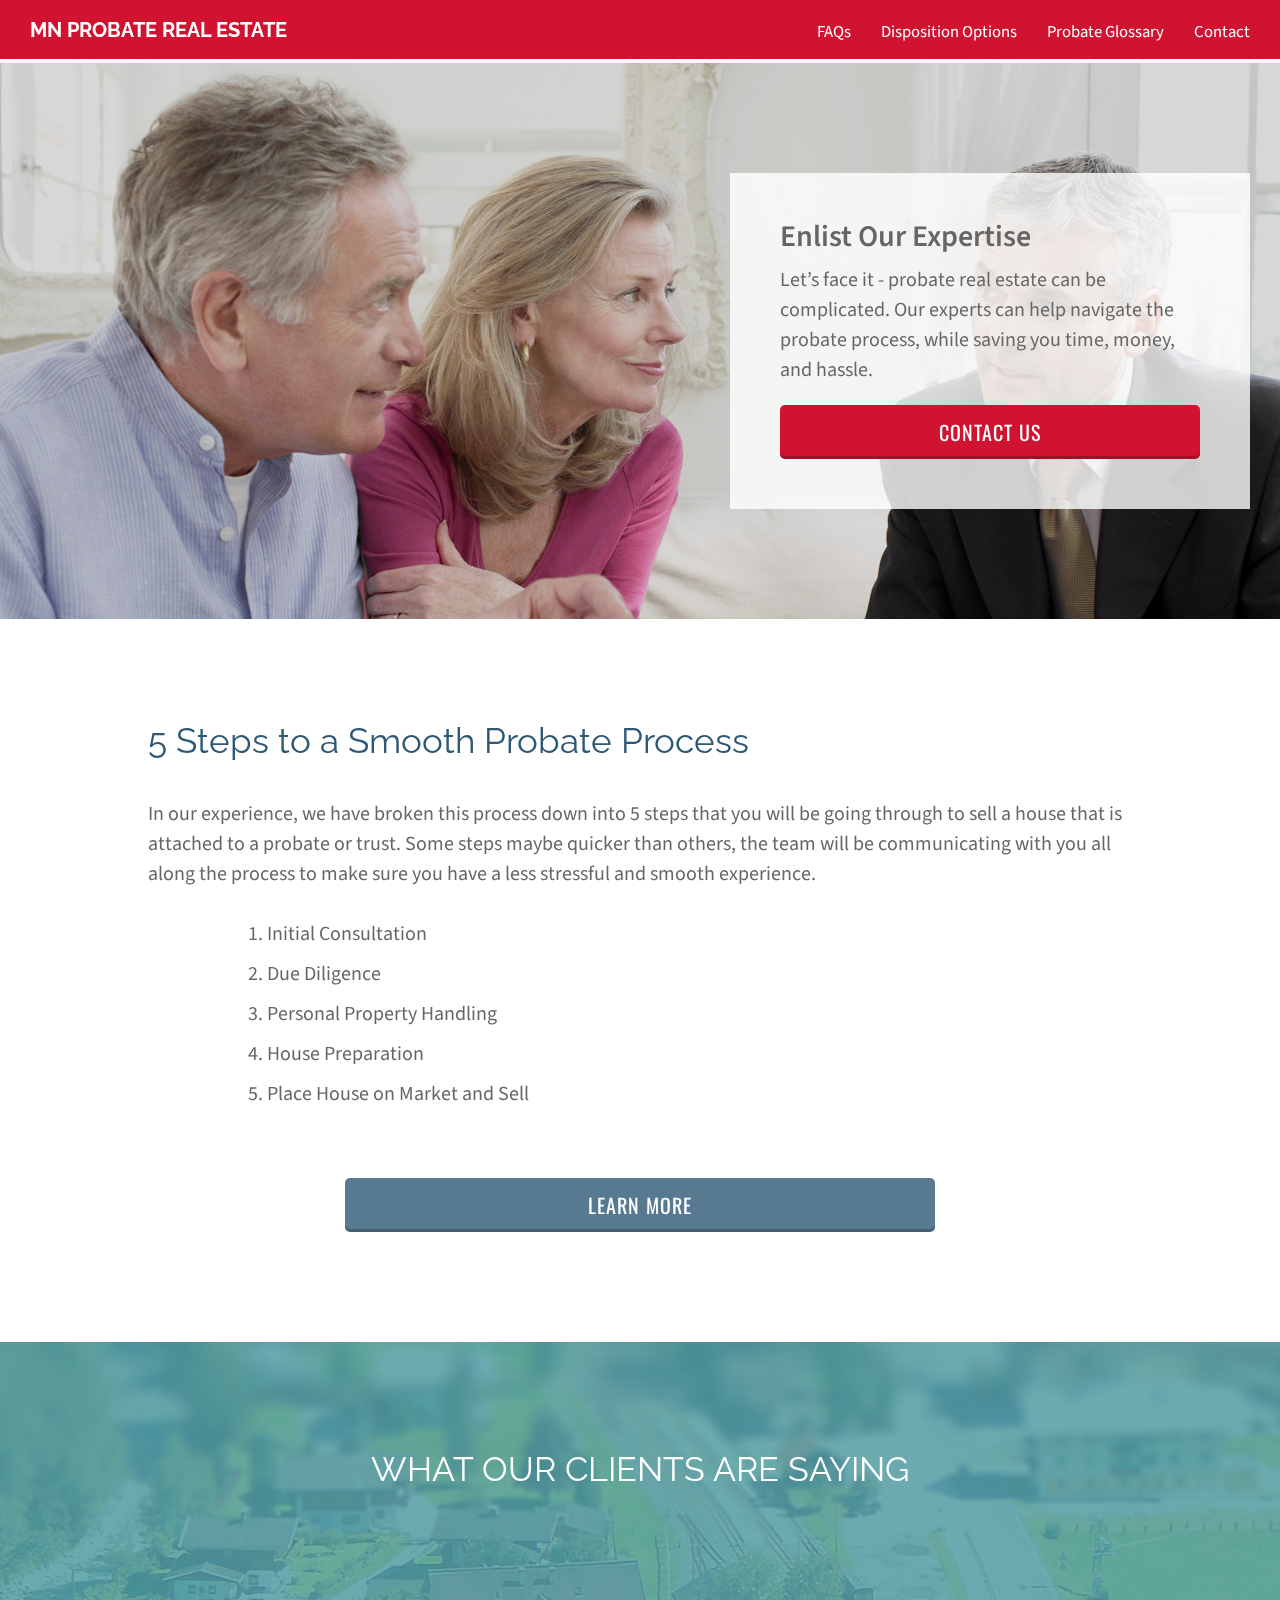
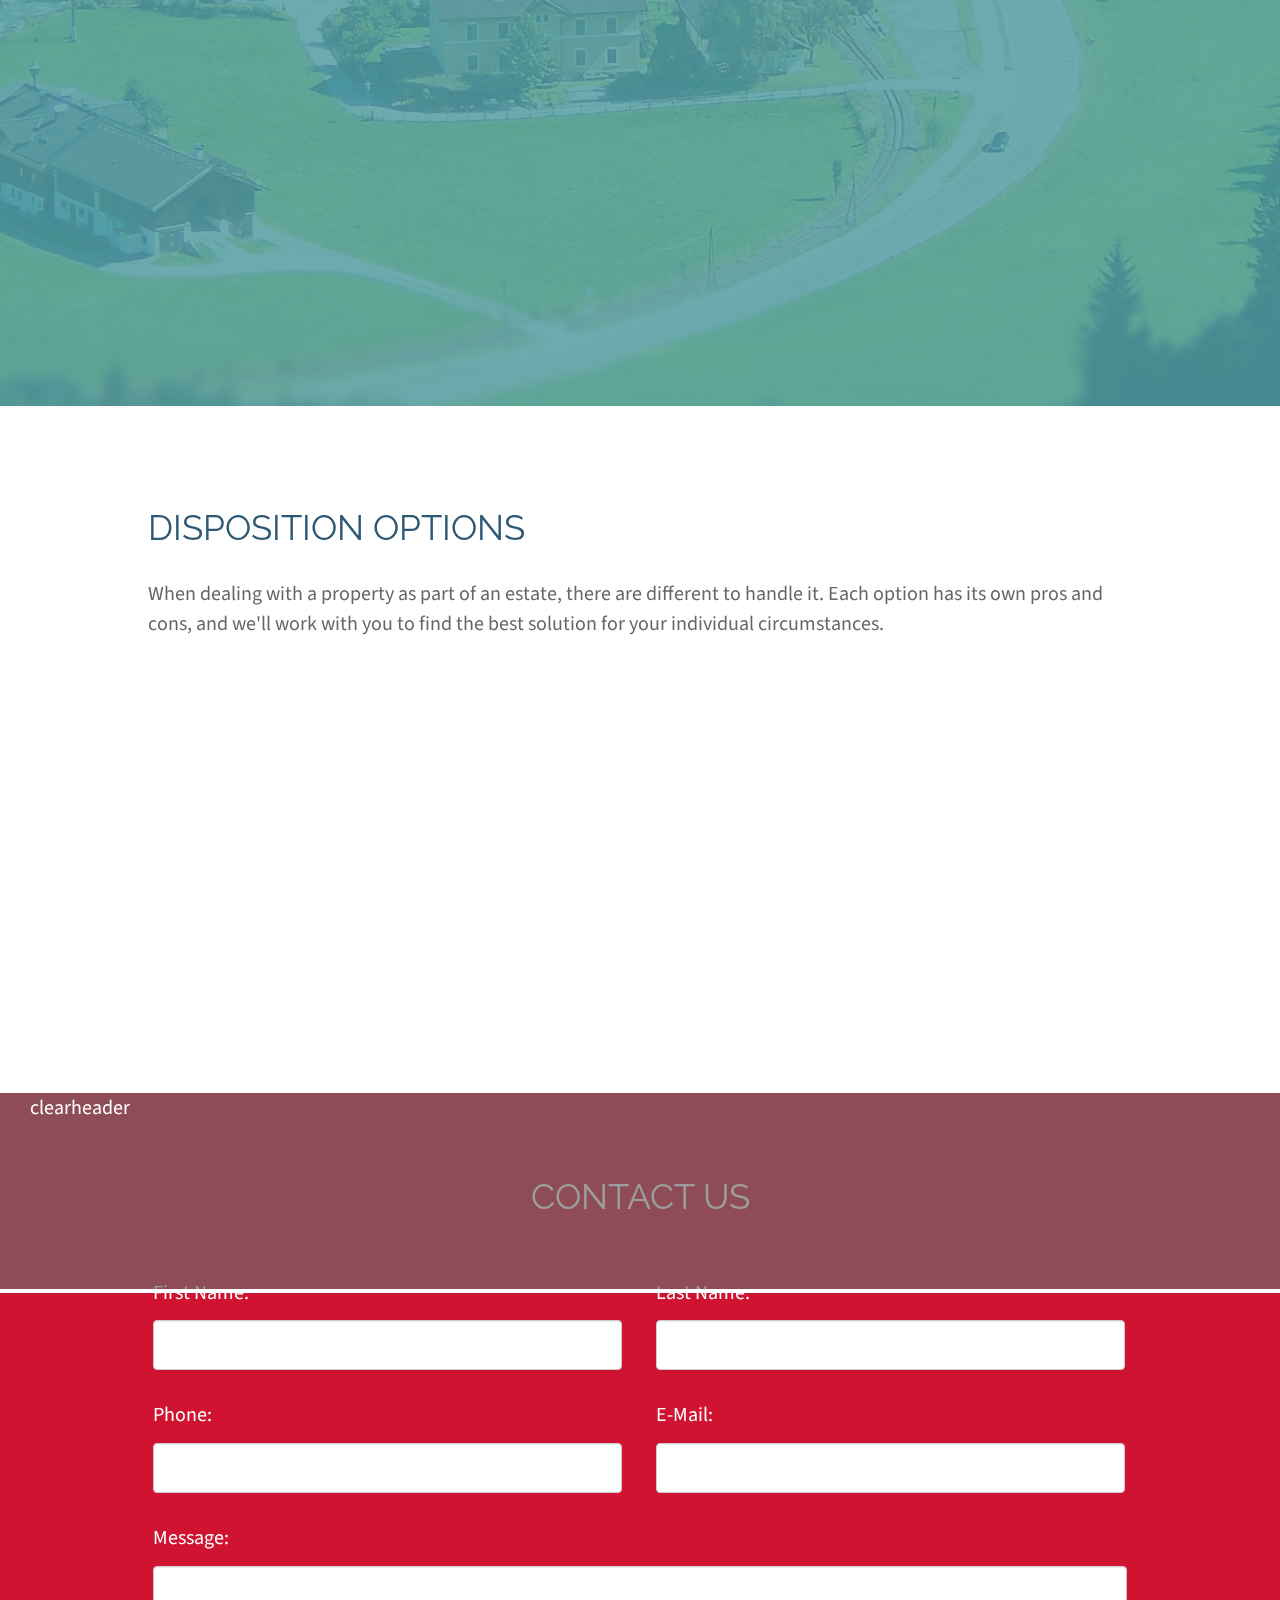
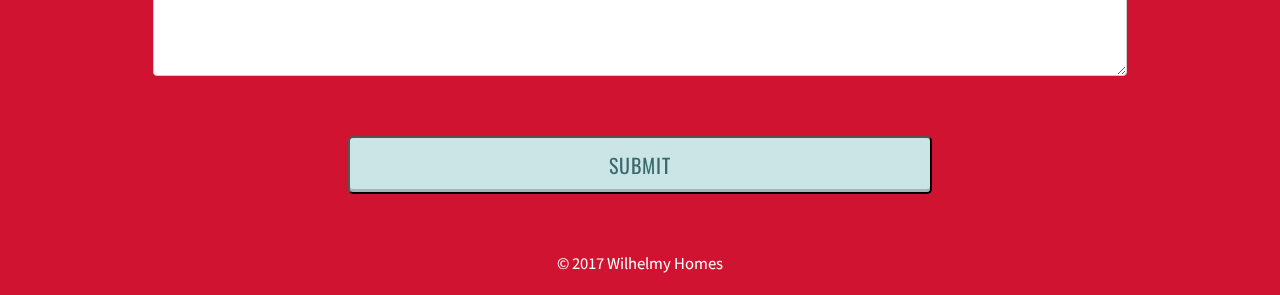
==== commit 4ef00130: "font linking" ====
--- a/index.html
+++ b/index.html
@@ -9,7 +9,9 @@
 
   <title>MN Probate Real Estate Services</title>
 
-  <link href='http://fonts.googleapis.com/css?family=Source+Sans+Pro:400,400i,600,700|Oswald:700' rel='stylesheet' type='text/css'>
+  <link href='https://fonts.googleapis.com/css?family=Source+Sans+Pro:400,600,700|Oswald:700' rel='stylesheet' type='text/css'>
+
+  <link href="https://fonts.googleapis.com/css?family=Raleway:400,700" rel="stylesheet">
 
   <link href="https://fonts.googleapis.com/icon?family=Material+Icons" rel="stylesheet">
 
@@ -25,7 +27,7 @@
 </header> -->
 
   <header class="clearfix shadow">
-    <h1><a href="index.php">MN Probate Real Estate</a></h1>
+    <h1><a href="index.html">MN Probate Real Estate</a></h1>
      
       <div class="hamburger">
         <div class="line"></div>
@@ -35,16 +37,16 @@
 
     <nav>
     <ul>
-        <li><a href="faqs.php">FAQs</a></li>
-        <li><a href="disposition-options.php">Disposition Options</a></li>
-        <li><a href="probate-glossary.php">Probate Glossary</a></li>
+        <li><a href="faqs.html">FAQs</a></li>
+        <li><a href="disposition-options.html">Disposition Options</a></li>
+        <li><a href="probate-glossary.html">Probate Glossary</a></li>
         <!-- <li><a href="probate-timeline.html">Timeline</a></li> -->
-        <li><a href="contact.php">Contact</a></li>
+        <li><a href="contact.html">Contact</a></li>
       </ul>
     </nav>
   </header>
   <!-- second shadow header -->
-    <header class="clearfix">
+    <header class="clearfix ">
     <h1><a href="index.html">MN Probate Real Estate</a></h1>
      
       <div class="hamburger">
@@ -54,10 +56,10 @@
       </div>
 
     <nav>
-      <li><a href="faqs.php">FAQs</a></li>
-      <li><a href="disposition-options.php">Disposition Options</a></li>
-      <li><a href="probate-glossary.php">Probate Glossary</a></li>
-      <li><a href="contact.php">Contact</a></li>
+      <li><a href="faqs.html">FAQs</a></li>
+      <li><a href="disposition-options.html">Disposition Options</a></li>
+      <li><a href="probate-glossary.html">Probate Glossary</a></li>
+      <li><a href="contact.html">Contact</a></li>
     </nav>
   </header>
   <!-- end shadow header -->
@@ -93,7 +95,7 @@
                   <li>4. House Preparation</li>
                   <li>5. Place House on Market and Sell</li>
                 </ul>
-                <a class="button" href="five-steps.php">Learn More</a>
+                <a class="button" href="five-steps.html">Learn More</a>
               </div>
           </section>  
     </div>
--- a/css/main1.css
+++ b/css/main1.css
@@ -46,7 +46,7 @@
 /* Headings
    ================================================================ */
 h1 {
-  font-family: "Raleway", serif;
+  font-family: "Raleway", sans-serif;
   /*font-family: 'Montserrat', sans-serif;
   font-weight: bold;*/
   font-size: 1em;
@@ -68,7 +68,7 @@
 }
 
 h3 {
-  font-family: "Raleway", serif;
+  font-family: "Raleway", sans-serif;
   font-size: 1.25em;
   margin: 0;
 }
@@ -120,7 +120,8 @@
 header.shadow {
   position: fixed;
   width: 100%;
-  visibility: visible;
+  visibility: hidden;
+  background: pink;
 }
 
 
@@ -846,7 +847,7 @@
   padding:  3%;
   font-weight: bold;
   font-size: 1.85em;
-  font-family: "Raleway", serif;
+  font-family: "Raleway", sans-serif;
   text-align: left;
 }
 
